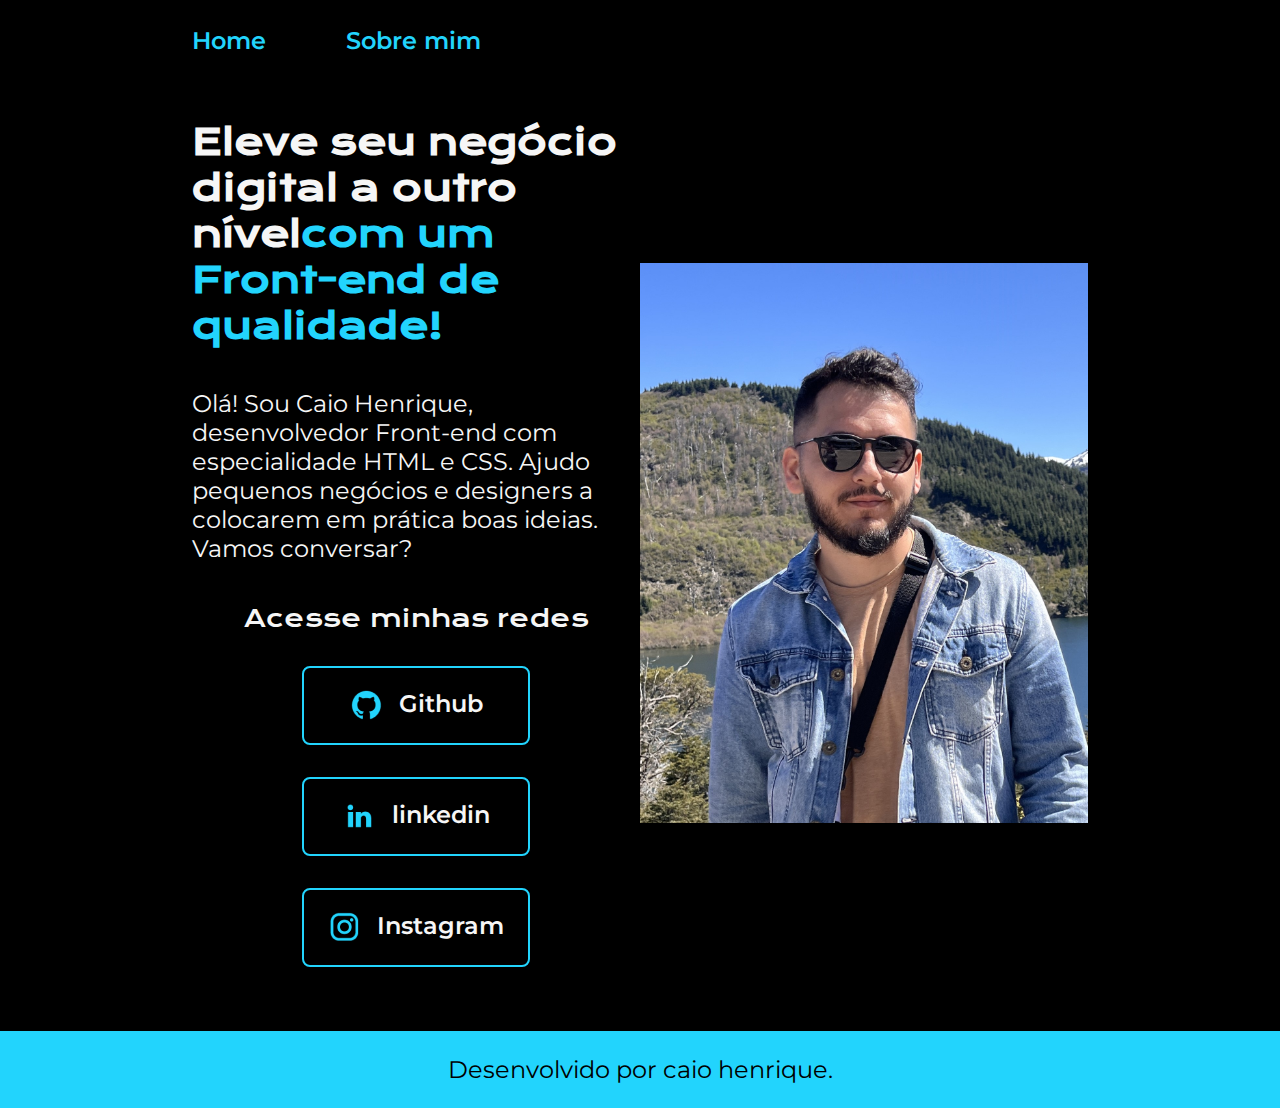
==== index.html @ 545c2408 "Add files via upload" ====
<!DOCTYPE html>
<html lang="pt-br">

<head>
    <meta charset="UTF-8">
    <meta http-equiv="X-UA-Compatible" content="IE=edge">
    <meta name="viewport" content="width=device-width, initial-scale=1.0">
    <title>Portifolio</title>
    <link rel="stylesheet" href="./styles/style.css">
</head>

<body>
    <header class="cabecalho">
        <nav class="cabecalho__menu">
            <a class="cabecalho__menu__link" href="index.html">Home</a>
            <a class="cabecalho__menu__link" href="about.html">Sobre mim</a>
        </nav>
    </header>
    <main class="apresentacao">
        <section class="apresentacao__conteudo">
            <h1 class="apresentacao__conteudo__titulo">Eleve seu negócio digital a outro nível<strong
                    class="titulo-destaque">com um Front-end de qualidade!
                </strong></h1>
            <p class="apresentacao__conteudo__texto">Olá! Sou Caio Henrique, desenvolvedor
                Front-end com especialidade HTML e
                CSS. Ajudo pequenos negócios e designers a
                colocarem em prática boas ideias. Vamos
                conversar?</p>
            <div class="apresentacao__links">
                <h2 class="apresentacao__links__subtitulo">Acesse minhas redes</h2>
                <a class="apresentacao__links__navegacao" href="https://github.com/caiohspm"><img
                        src="./assets/github.png">Github</a>
                <a class="apresentacao__links__navegacao" href="https://linkedin.com/in/caiohspm"><img
                        src="./assets/linkedin.png">linkedin</a>
                <a class="apresentacao__links__navegacao" href="https://instagram.com/caiohspm"><img
                        src="./assets/instagram.png">Instagram</a>
            </div>
        </section>
        <img class="apresentacao__imagem" src="./assets//profile.JPG" alt="Foto da Joana Santos programando">
    </main>
    <footer class="rodape">
        <p>Desenvolvido por caio henrique.</p>
    </footer>
</body>

</html>
---- styles/style.css ----
@import url('https://fonts.googleapis.com/css2?family=Krona+One&family=Montserrat:wght@400;600&display=swap');

:root {
    --cor-primaria: #000000;
    --cor-secundaria: #F6F6F6;
    --cor-terciaria: #22D4FD;
    --cor-hover: #272727;

    --fonte-primaria: 'Krona One', sans-serif;
    --fonte-secundaria: 'Montserrat', sans-serif;
}
*{
    margin: 0;
    padding: 0;
}

body{
    box-sizing: border-box;
    background-color: var(--cor-primaria);
    color: var(--cor-secundaria);
}
.cabecalho{
    padding: 2% 0% 0% 15%;
}
.cabecalho__menu{
    display: flex;
    gap: 80px;
}
.cabecalho__menu__link{
    font-family: var(--fonte-secundaria);
    font-size: 1.5rem;
    font-weight: 600;
    color: var(--cor-terciaria);
    text-decoration: none;
}
.apresentacao{
    padding: 5% 15%;
    display: flex;
    align-items: center;
    justify-content: space-between;
}
.apresentacao__conteudo{
    width: 50%;
    display: flex;
    flex-direction: column;
    gap: 40px;
}

.apresentacao__conteudo__titulo{
    font-size: 2.25rem;
    font-family: var(--fonte-primaria);
}
.titulo-destaque{
    color: var(--cor-terciaria);
}
.apresentacao__conteudo__texto{
    font-size: 1.5rem;
    font-family: var(--fonte-secundaria);
}

.apresentacao__links{
    display: flex;
    flex-direction: column;
    justify-content: space-between;
    align-items: center;
    gap: 32px;
}
.apresentacao__links__subtitulo{
    font-family: var(--fonte-primaria);
    font-weight: 400;
    font-size: 1.5rem;
}
.apresentacao__links__navegacao{
    display: flex;
    justify-content: center;
    gap: 16px;
    border: 2px solid var(--cor-terciaria);
    width: 50%;
    text-align: center;
    border-radius: 8px;
    font-size: 1.5rem;
    font-weight: 600;
    padding: 21.5px 0;
    text-decoration: none;
    color: var(--cor-secundaria);
    font-family: var(--fonte-secundaria);
}
.apresentacao__links__link:hover{
    background-color: var(--cor-hover);
}
.apresentacao__imagem{
    width: 50%;
}
.rodape{
    color: var(--cor-primaria);
    background-color: var(--cor-terciaria);
    padding: 24px;
    text-align: center;
    font-family: var(--fonte-secundaria);
    font-size: 1.5rem;
    font-weight: 400;
}

@media (max-width: 1200px){
.cabecalho{
    padding: 10%;
}

.cabecalho__menu{
    justify-content: center;
}

.apresentacao{
    flex-direction: column-reverse;
    gap: 80px;
    padding: 5%;
}

.apresentacao__conteudo{
    width: auto;
}


}
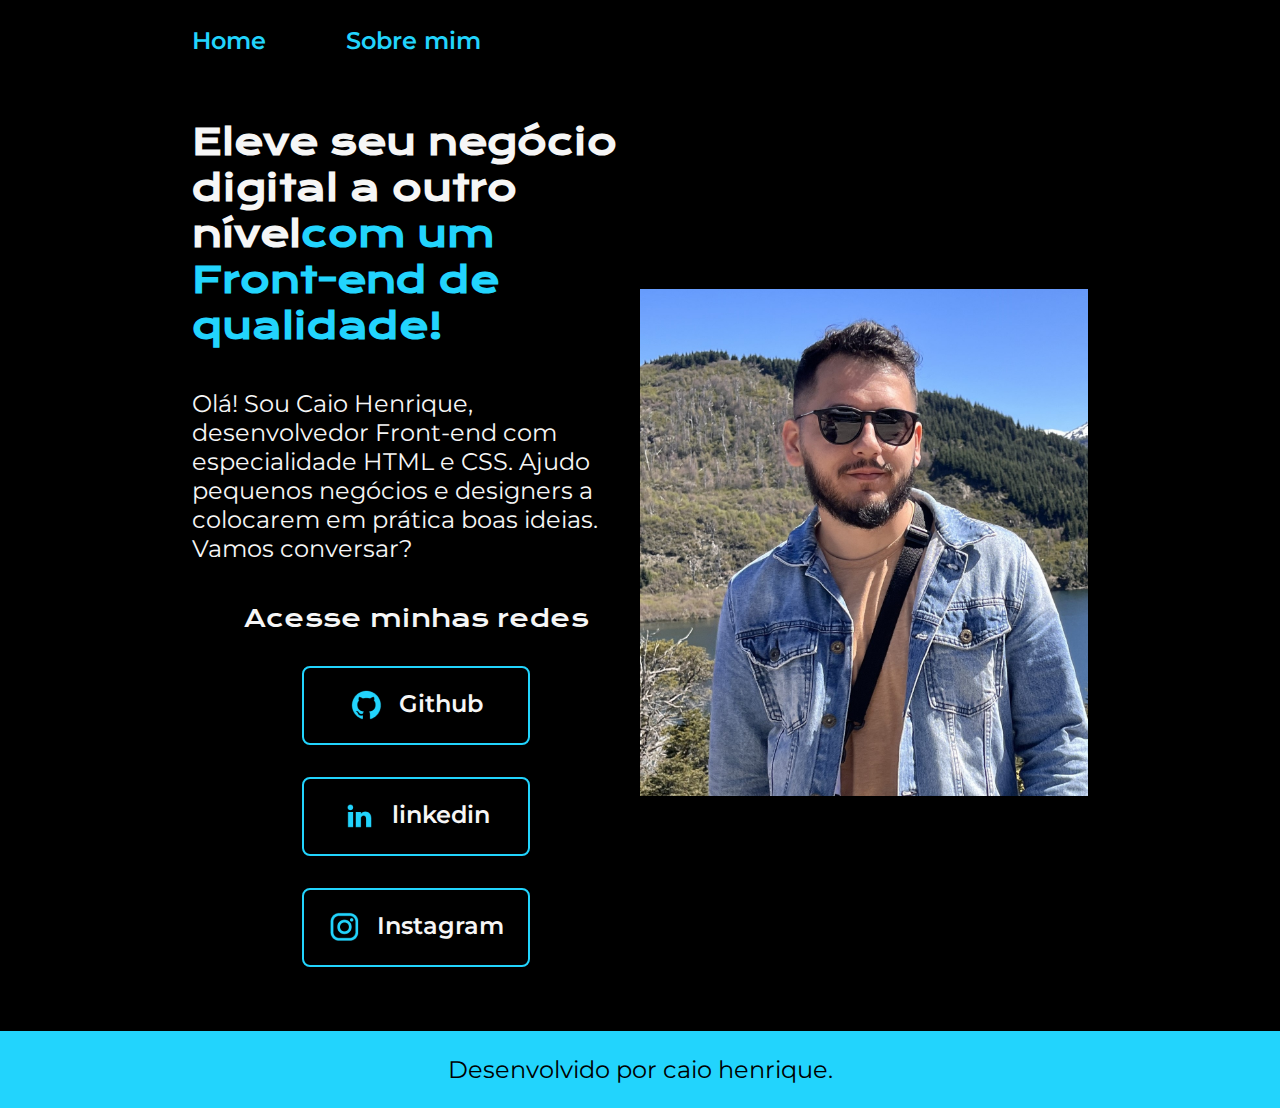
==== commit 8df36133: "Add files via upload" ====
--- a/index.html
+++ b/index.html
@@ -36,7 +36,7 @@
                         src="./assets/instagram.png">Instagram</a>
             </div>
         </section>
-        <img class="apresentacao__imagem" src="./assets//profile.JPG" alt="Foto da Joana Santos programando">
+        <img class="apresentacao__imagem" src="./assets//profile.JPG" alt="Foto do Caio Henrique programando">
     </main>
     <footer class="rodape">
         <p>Desenvolvido por caio henrique.</p>
--- a/styles/style.css
+++ b/styles/style.css
@@ -120,5 +120,8 @@
     width: auto;
 }
 
-
+.apresentacao__imagem{
+    width: 50%;
+    height: auto;
+}
 }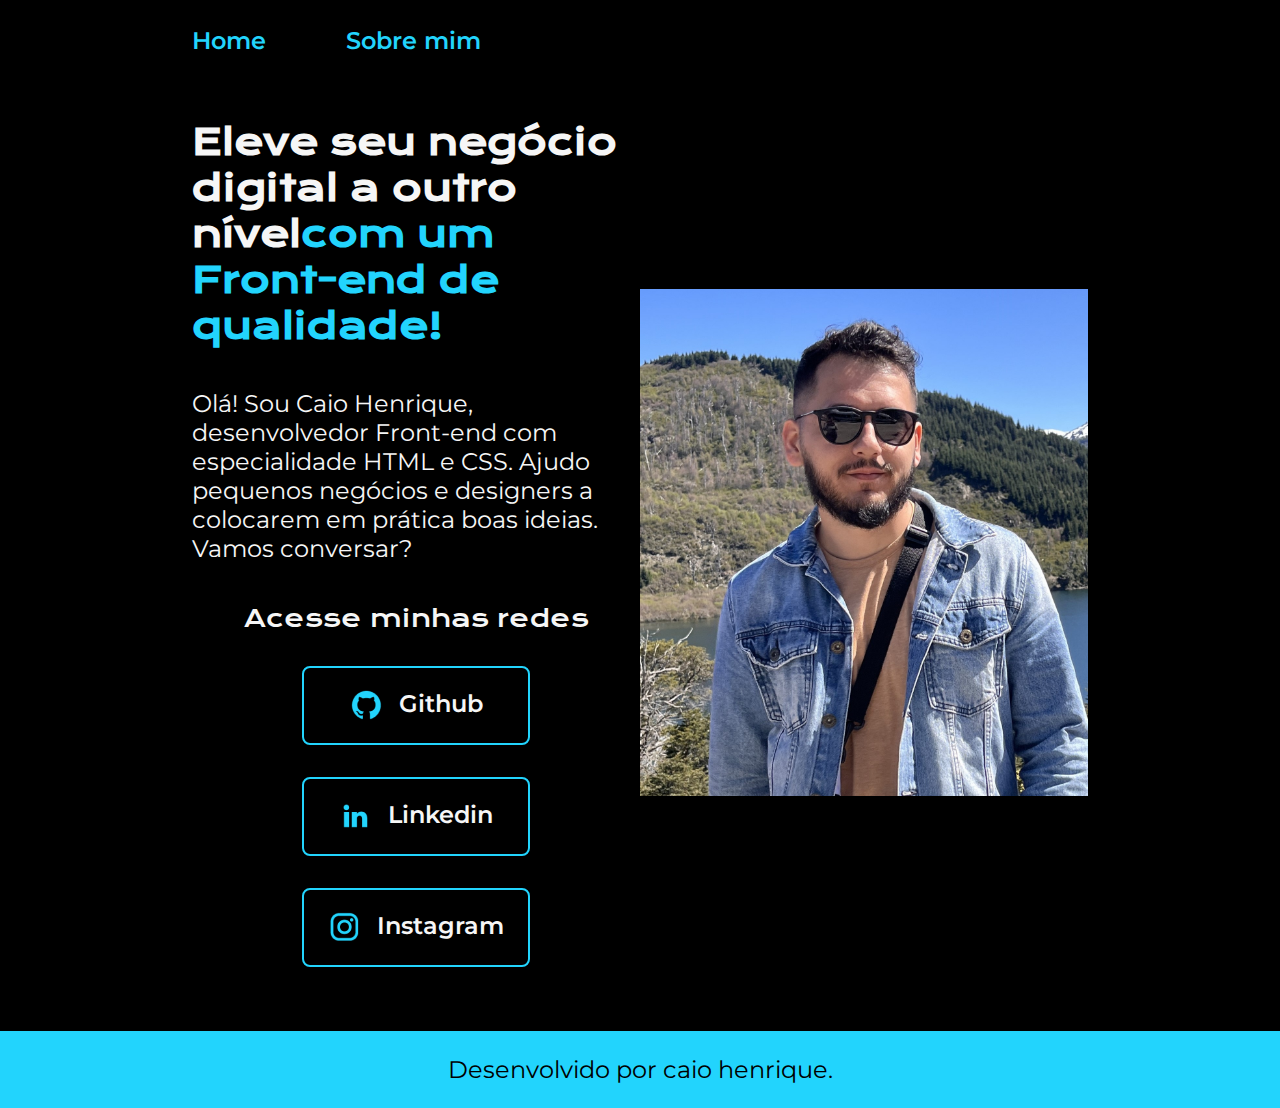
==== commit 5aaf775a: "Add files via upload" ====
--- a/index.html
+++ b/index.html
@@ -31,7 +31,7 @@
                 <a class="apresentacao__links__navegacao" href="https://github.com/caiohspm"><img
                         src="./assets/github.png">Github</a>
                 <a class="apresentacao__links__navegacao" href="https://linkedin.com/in/caiohspm"><img
-                        src="./assets/linkedin.png">linkedin</a>
+                        src="./assets/linkedin.png">Linkedin</a>
                 <a class="apresentacao__links__navegacao" href="https://instagram.com/caiohspm"><img
                         src="./assets/instagram.png">Instagram</a>
             </div>
--- a/styles/style.css
+++ b/styles/style.css
@@ -121,7 +121,7 @@
 }
 
 .apresentacao__imagem{
-    width: 50%;
+    width: 50vh;
     height: auto;
 }
 }